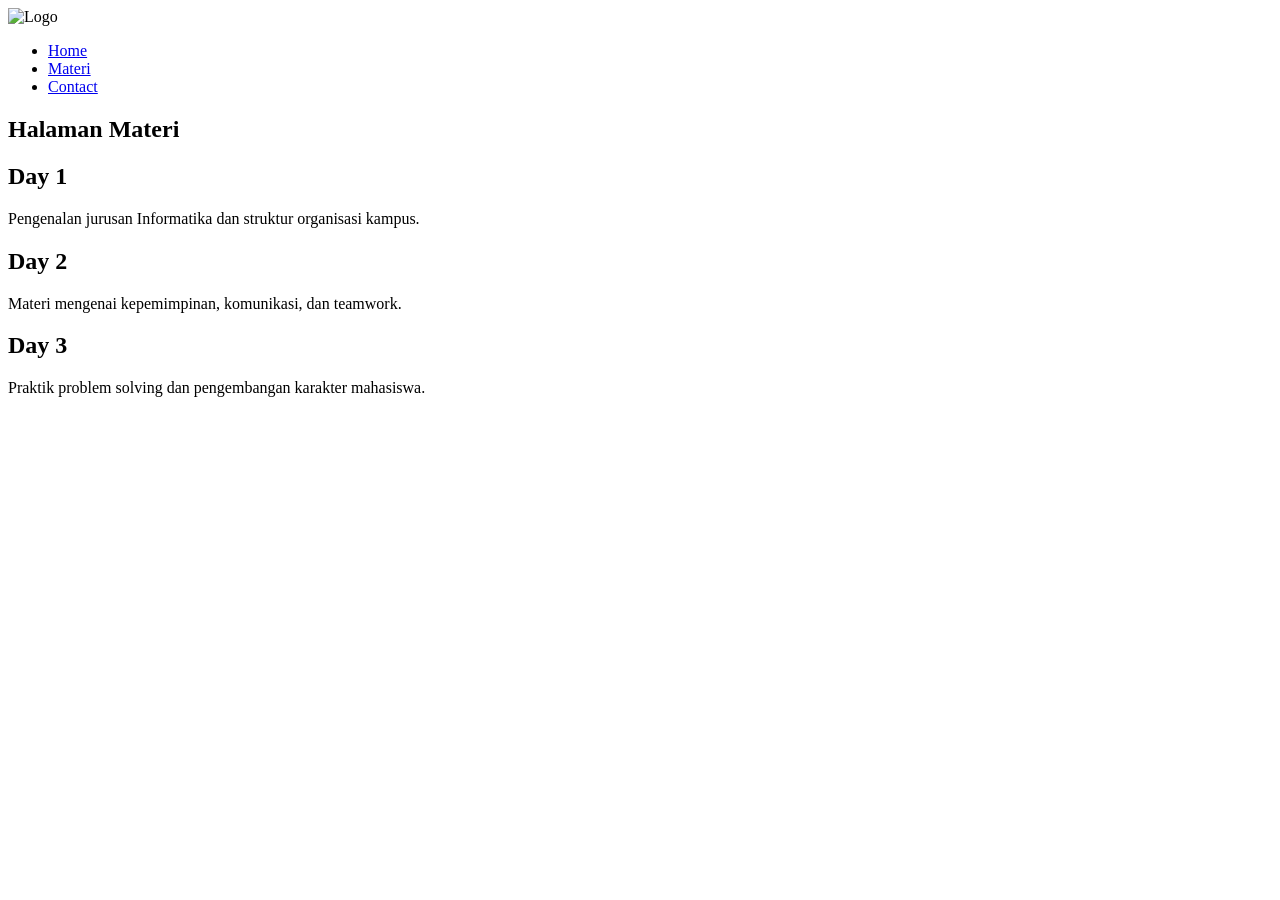
==== materi.html @ 0d0f9a45 "Add files via upload" ====
<!DOCTYPE html>
<html lang="id">
<head>
    <meta charset="UTF-8">
    <meta name="viewport" content="width=device-width, initial-scale=1.0">
    <title>Materi - ShiroPuks</title>

    <link rel="stylesheet" href="style.css">
</head>
<body>

    <nav class="navbar">
        <div class="logo">
            <img src="images/logo.jpg" alt="Logo">
        </div>

        <ul class="nav-links">
            <li><a href="/">Home</a></li>
            <li><a href="/materi.html">Materi</a></li>
            <li><a href="/contact.html">Contact</a></li>
        </ul>
    </nav>

    <section class="hero">
        <div class="feature-card">
            <h1>Halaman Materi</h1>
            <div class="day-box">

        <h2>Day 1</h2>

        <p>
            Pengenalan jurusan Informatika dan struktur organisasi kampus.
        </p>

    </div>

    <!-- DAY 2 -->
    <div class="day-box">

        <h2>Day 2</h2>

        <p>
            Materi mengenai kepemimpinan, komunikasi, dan teamwork.
        </p>

    </div>

    <!-- DAY 3 -->
    <div class="day-box">

        <h2>Day 3</h2>

        <p>
            Praktik problem solving dan pengembangan karakter mahasiswa.
        </p>

    </div>
    

        
    </section>
    <script src="script.js"></script>

</body>
</html>
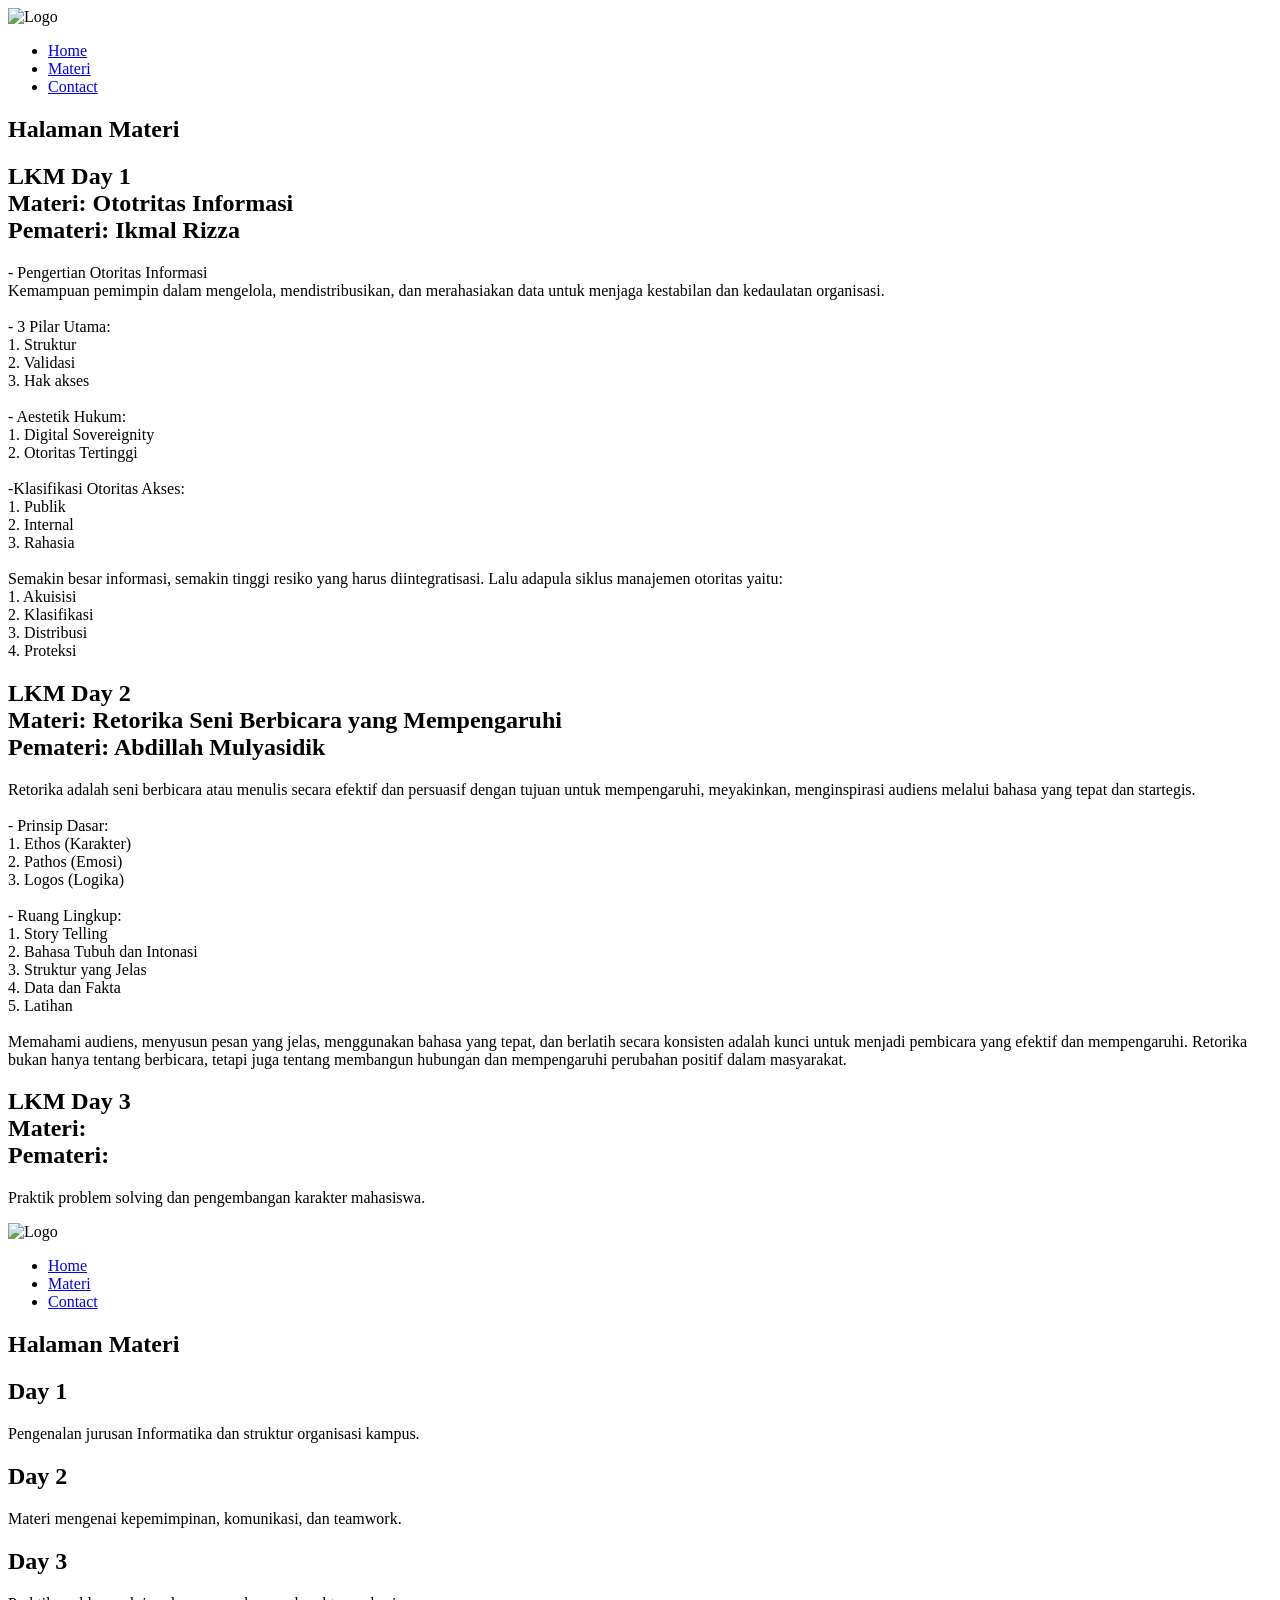
==== commit a62e4d59: "Refactor materi.html to include detailed content" ====
--- a/materi.html
+++ b/materi.html
@@ -1,4 +1,117 @@
 <!DOCTYPE html>
+<html lang="id">
+<head>
+    <meta charset="UTF-8">
+    <meta name="viewport" content="width=device-width, initial-scale=1.0">
+    <title>Materi - ShiroPuks</title>
+
+    <link rel="stylesheet" href="style.css">
+</head>
+<body>
+
+    <nav class="navbar">
+        <div class="logo">
+            <img src="images/logo.jpg" alt="Logo">
+        </div>
+
+        <ul class="nav-links">
+            <li><a href="/">Home</a></li>
+            <li><a href="/materi.html">Materi</a></li>
+            <li><a href="/contact.html">Contact</a></li>
+        </ul>
+    </nav>
+
+    <section class="hero">
+        <div class="feature-card">
+            <h1>Halaman Materi</h1>
+            </div></section>
+            <section class="hero">
+            <div class="day-box">
+        
+        <h2>LKM Day 1<br>
+            Materi: Ototritas Informasi<br>
+            Pemateri: Ikmal Rizza<br>
+        </h2>
+
+        <p>
+            - Pengertian Otoritas Informasi<br>
+            Kemampuan pemimpin dalam mengelola, mendistribusikan, dan merahasiakan data untuk menjaga kestabilan dan kedaulatan organisasi.<br><br>
+
+            - 3 Pilar Utama:<br>
+            1. Struktur<br>
+            2. Validasi<br>
+            3. Hak akses<br>
+            <br>
+            - Aestetik Hukum:<br>
+            1. Digital Sovereignity<br>
+            2. Otoritas Tertinggi<br>
+            <br>
+            -Klasifikasi Otoritas Akses:<br>
+            1. Publik<br>
+            2. Internal<br>
+            3. Rahasia<br>
+            <br>
+            Semakin besar informasi, semakin tinggi resiko yang harus diintegratisasi. Lalu adapula siklus manajemen otoritas yaitu:<br>
+            1. Akuisisi<br>
+            2. Klasifikasi<br>
+            3. Distribusi<br>
+            4. Proteksi<br>
+        </p>
+
+    </div>
+    </section>
+
+    <!-- DAY 2 -->
+    <section class="hero">
+    <div class="day-box">
+
+        <h2>LKM Day 2<br>
+            Materi: Retorika Seni Berbicara yang Mempengaruhi<br>
+            Pemateri: Abdillah Mulyasidik<br>
+        </h2>
+
+        <p>
+            Retorika adalah seni berbicara atau menulis secara efektif dan persuasif dengan tujuan untuk mempengaruhi, meyakinkan, menginspirasi audiens melalui bahasa yang tepat dan startegis.
+            <br><br>
+            - Prinsip Dasar:<br>
+            1. Ethos (Karakter)<br>
+            2. Pathos (Emosi)<br>
+            3. Logos (Logika)<br>
+            <br>
+            - Ruang Lingkup:<br>
+            1. Story Telling<br>
+            2. Bahasa Tubuh dan Intonasi<br>
+            3. Struktur yang Jelas<br>
+            4. Data dan Fakta<br>
+            5. Latihan<br>
+            <br>
+            Memahami audiens, menyusun pesan yang jelas, menggunakan bahasa yang tepat, dan berlatih secara konsisten adalah kunci untuk menjadi pembicara yang efektif dan mempengaruhi. Retorika bukan hanya tentang berbicara, tetapi juga tentang membangun hubungan dan mempengaruhi perubahan positif dalam masyarakat.
+        </p>
+
+    </div>
+    </section>
+
+    <!-- DAY 3 -->
+    <section class="hero">
+    <div class="day-box">
+
+        <h2>LKM Day 3<br>
+        Materi: <br>
+        Pemateri:<br>
+        </h2>
+
+        <p>
+            Praktik problem solving dan pengembangan karakter mahasiswa.
+        </p>
+
+    </div>
+    </section>
+
+        
+    <script src="script.js"></script>
+
+</body>
+</html><!DOCTYPE html>
 <html lang="id">
 <head>
     <meta charset="UTF-8">
@@ -62,4 +175,4 @@
     <script src="script.js"></script>
 
 </body>
-</html>+</html>
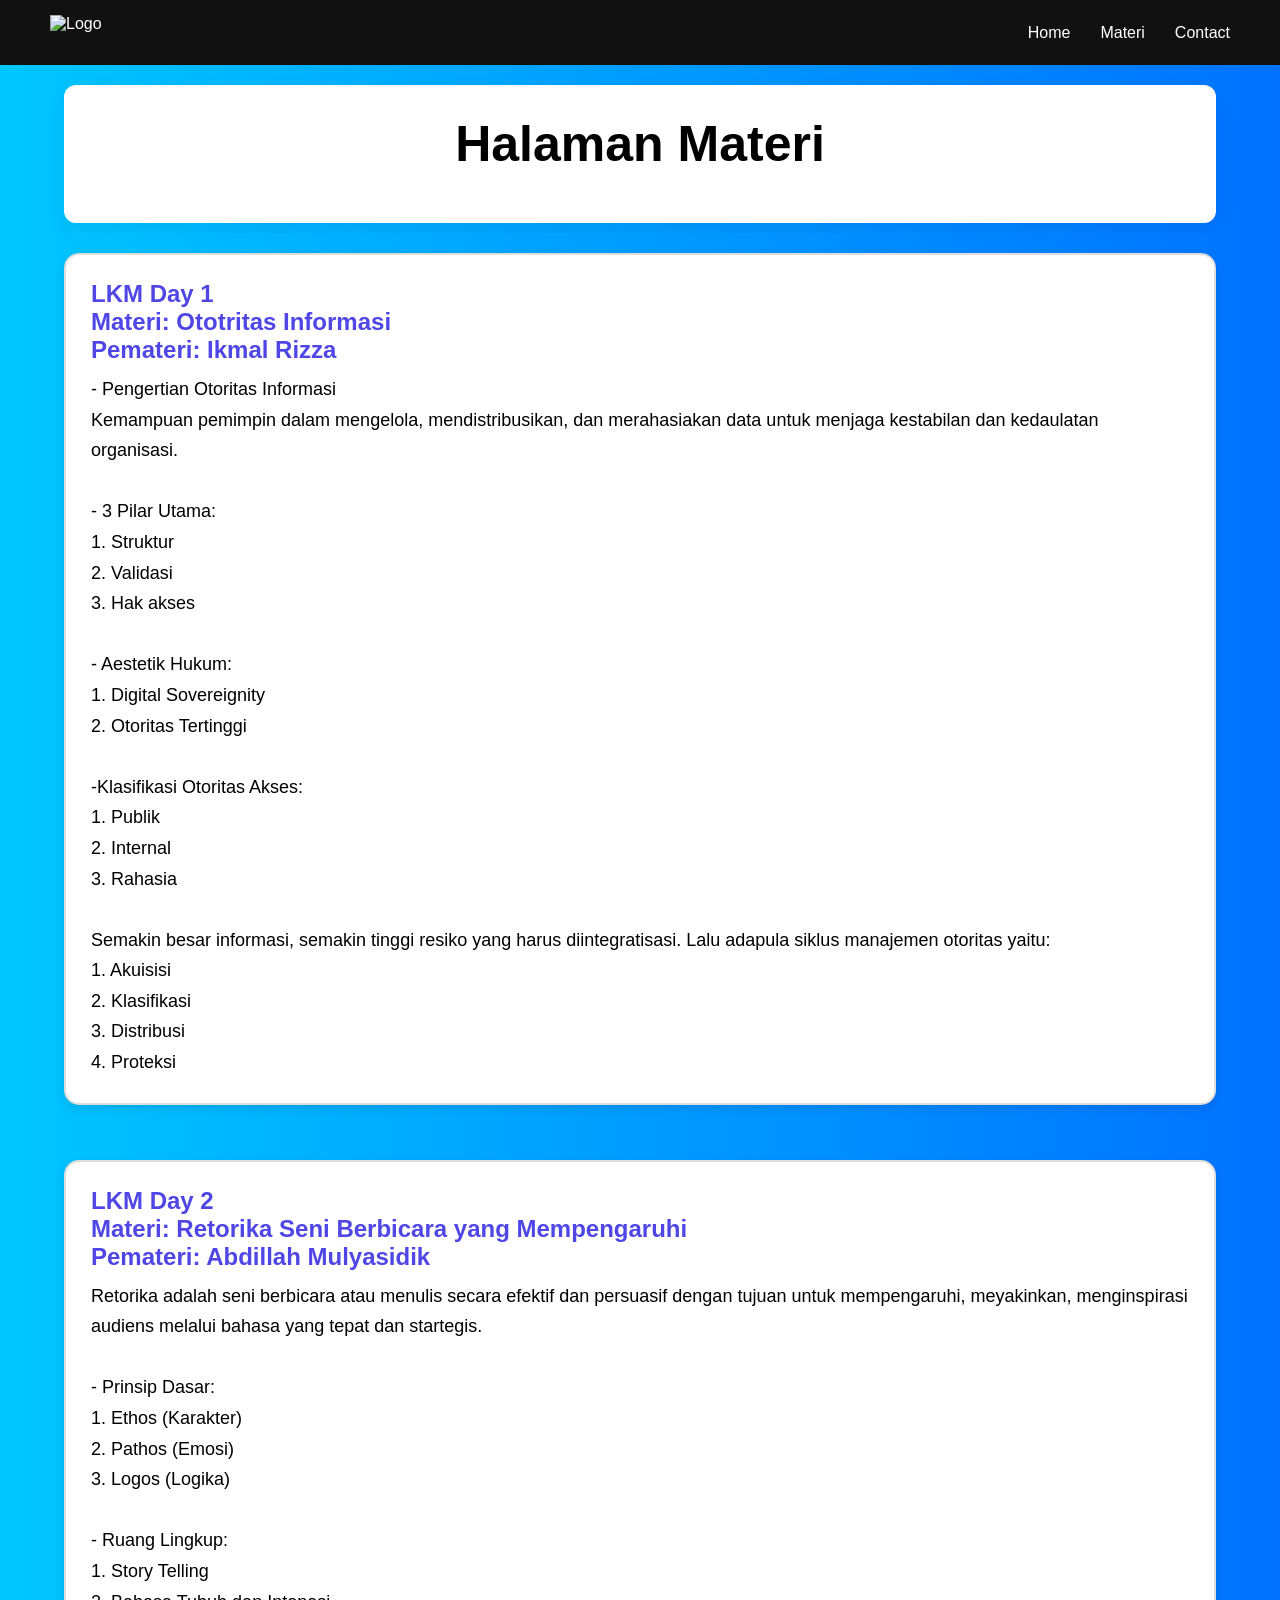
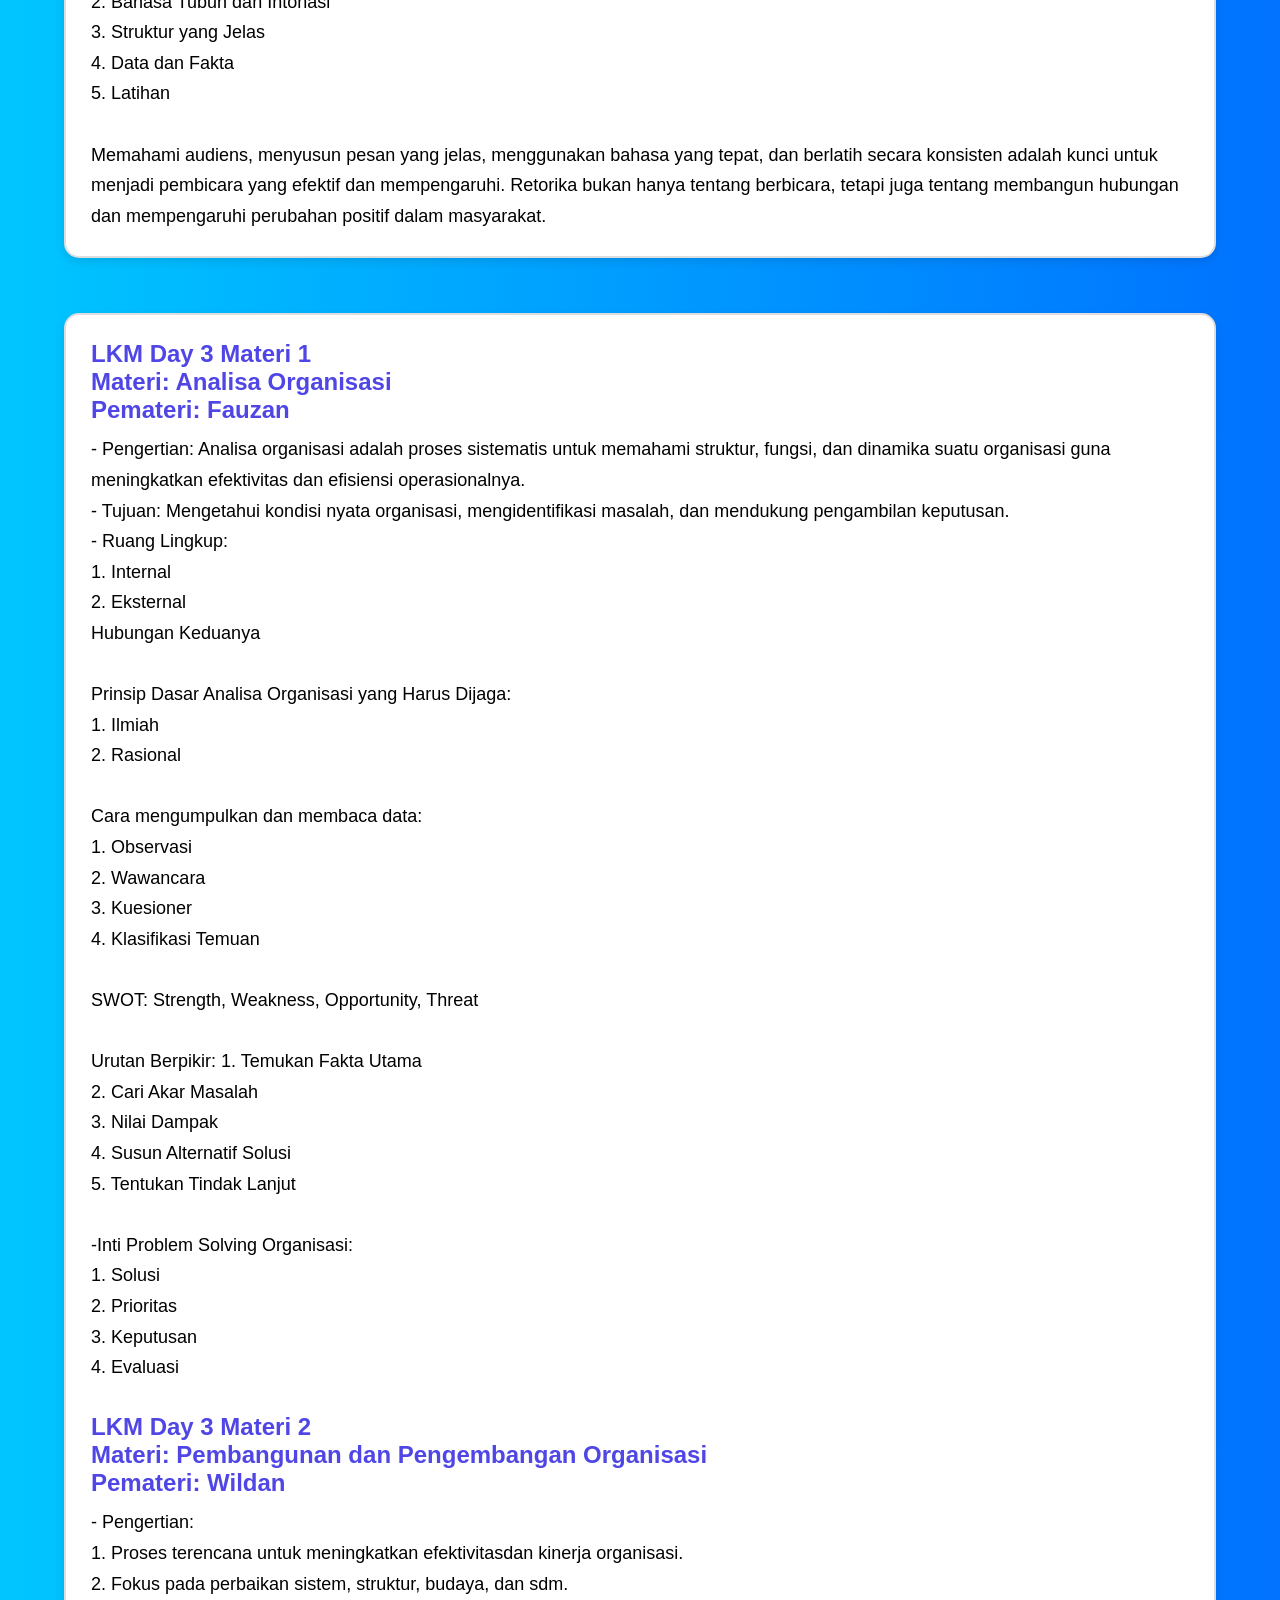
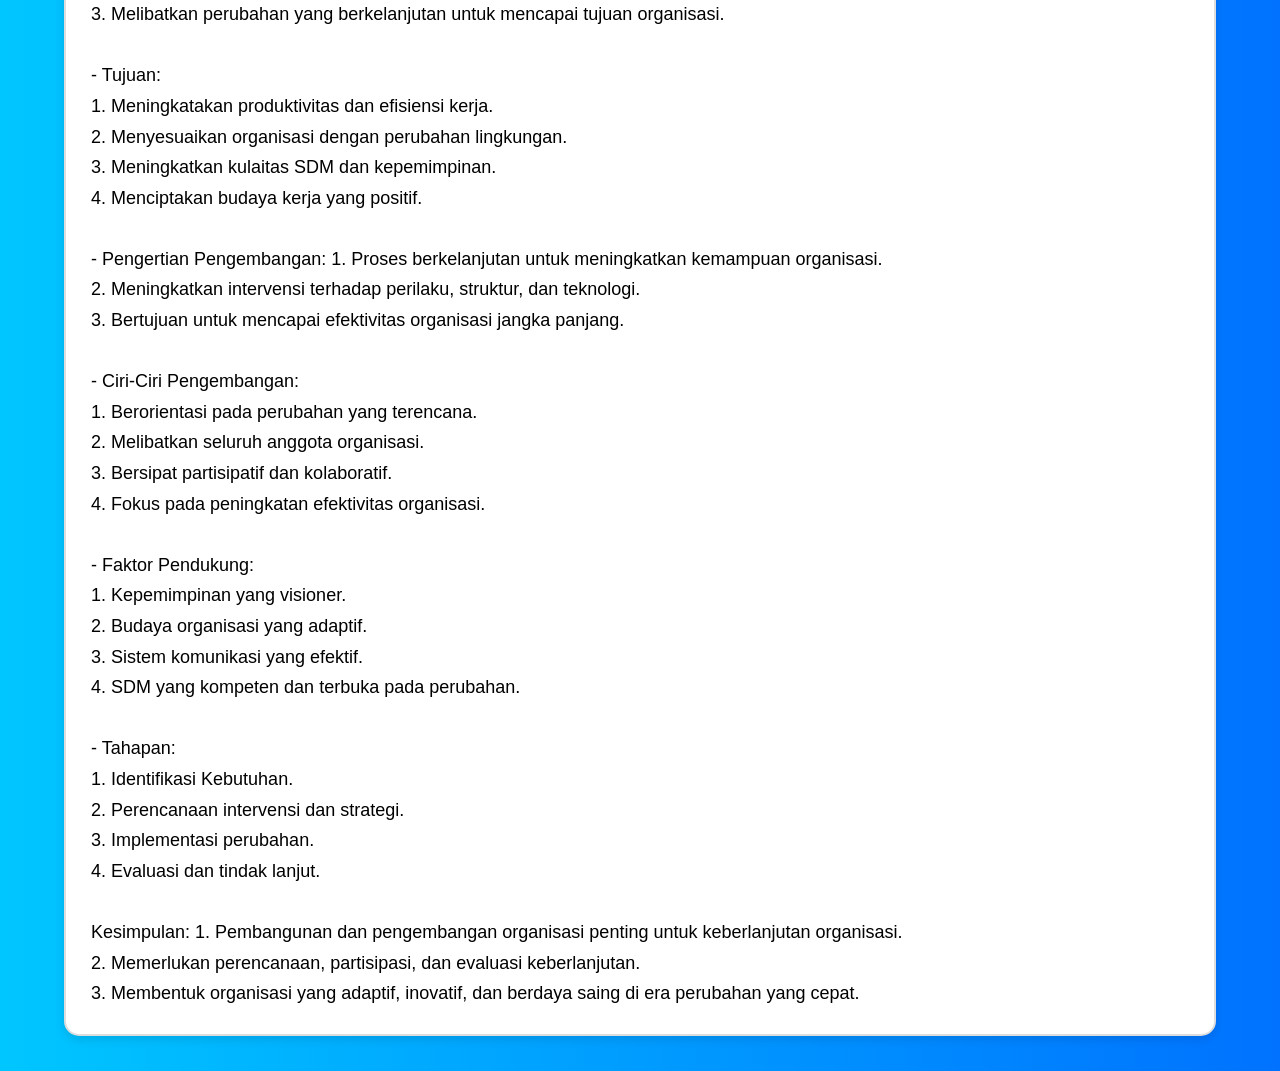
==== commit ff08d08e: "Update materi.html" ====
--- a/materi.html
+++ b/materi.html
@@ -95,14 +95,91 @@
     <section class="hero">
     <div class="day-box">
 
-        <h2>LKM Day 3<br>
-        Materi: <br>
-        Pemateri:<br>
+        <h2>LKM Day 3 Materi 1<br>
+        Materi: Analisa Organisasi<br>
+        Pemateri: Fauzan<br>
         </h2>
 
         <p>
-            Praktik problem solving dan pengembangan karakter mahasiswa.
+            - Pengertian: Analisa organisasi adalah proses sistematis untuk memahami struktur, fungsi, dan dinamika suatu organisasi guna meningkatkan efektivitas dan efisiensi operasionalnya.<br>
+            - Tujuan: Mengetahui kondisi nyata organisasi, mengidentifikasi masalah, dan mendukung pengambilan keputusan.<br>
+            - Ruang Lingkup:<br>
+            1. Internal<br>
+            2. Eksternal<br>
+            Hubungan Keduanya<br>
+            <br>
+            Prinsip Dasar Analisa Organisasi yang Harus Dijaga:<br>
+            1. Ilmiah<br>
+            2. Rasional<br>
+            <br>
+            Cara mengumpulkan dan membaca data:<br>
+            1. Observasi<br>
+            2. Wawancara<br>
+            3. Kuesioner<br>
+            4. Klasifikasi Temuan<br>
+            <br>
+            SWOT: Strength, Weakness, Opportunity, Threat<br>
+            <br>
+            Urutan Berpikir:
+            1. Temukan Fakta Utama<br>
+            2. Cari Akar Masalah<br>
+            3. Nilai Dampak<br>
+            4. Susun Alternatif Solusi<br>
+            5. Tentukan Tindak Lanjut<br>
+            <br>
+            -Inti Problem Solving Organisasi:<br>
+            1. Solusi<br>
+            2. Prioritas<br>
+            3. Keputusan<br>
+            4. Evaluasi<br><br>
         </p>
+
+        <h2>LKM Day 3 Materi 2<br>
+        Materi: Pembangunan dan Pengembangan Organisasi<br>
+        Pemateri: Wildan<br>
+        </h2>
+
+        <p>
+            - Pengertian:<br> 
+            1. Proses terencana untuk meningkatkan efektivitasdan kinerja organisasi.<br>
+            2. Fokus pada perbaikan sistem, struktur, budaya, dan sdm.<br>
+            3. Melibatkan perubahan yang berkelanjutan untuk mencapai tujuan organisasi.<br>
+            <br>
+            - Tujuan: <br>
+            1. Meningkatakan produktivitas dan efisiensi kerja.<br>
+            2. Menyesuaikan organisasi dengan perubahan lingkungan.<br>
+            3. Meningkatkan kulaitas SDM dan kepemimpinan.<br>
+            4. Menciptakan budaya kerja yang positif.<br>
+            <br>
+            - Pengertian Pengembangan:
+            1. Proses berkelanjutan untuk meningkatkan kemampuan organisasi.<br>
+            2. Meningkatkan intervensi terhadap perilaku, struktur, dan teknologi.<br>
+            3. Bertujuan untuk mencapai efektivitas organisasi jangka panjang.<br>
+            <br>
+            - Ciri-Ciri Pengembangan:<br>
+            1. Berorientasi pada perubahan yang terencana.<br>
+            2. Melibatkan seluruh anggota organisasi.<br>
+            3. Bersipat partisipatif dan kolaboratif.<br>
+            4. Fokus pada peningkatan efektivitas organisasi.<br>
+            <br>
+            - Faktor Pendukung:<br>
+            1. Kepemimpinan yang visioner.<br>
+            2. Budaya organisasi yang adaptif.<br>
+            3. Sistem komunikasi yang efektif.<br>
+            4. SDM yang kompeten dan terbuka pada perubahan.<br>
+            <br>
+            - Tahapan:<br>
+            1. Identifikasi Kebutuhan.<br>
+            2. Perencanaan intervensi dan strategi.<br>
+            3. Implementasi perubahan.<br>
+            4. Evaluasi dan tindak lanjut.<br>
+                <br>
+            Kesimpulan: 
+            1. Pembangunan dan pengembangan organisasi penting untuk keberlanjutan organisasi.<br>
+            2. Memerlukan perencanaan, partisipasi, dan evaluasi keberlanjutan.<br>
+            3. Membentuk organisasi yang adaptif, inovatif, dan berdaya saing di era perubahan yang cepat.
+        </p>
+
 
     </div>
     </section>
@@ -111,68 +188,4 @@
     <script src="script.js"></script>
 
 </body>
-</html><!DOCTYPE html>
-<html lang="id">
-<head>
-    <meta charset="UTF-8">
-    <meta name="viewport" content="width=device-width, initial-scale=1.0">
-    <title>Materi - ShiroPuks</title>
-
-    <link rel="stylesheet" href="style.css">
-</head>
-<body>
-
-    <nav class="navbar">
-        <div class="logo">
-            <img src="images/logo.jpg" alt="Logo">
-        </div>
-
-        <ul class="nav-links">
-            <li><a href="/">Home</a></li>
-            <li><a href="/materi.html">Materi</a></li>
-            <li><a href="/contact.html">Contact</a></li>
-        </ul>
-    </nav>
-
-    <section class="hero">
-        <div class="feature-card">
-            <h1>Halaman Materi</h1>
-            <div class="day-box">
-
-        <h2>Day 1</h2>
-
-        <p>
-            Pengenalan jurusan Informatika dan struktur organisasi kampus.
-        </p>
-
-    </div>
-
-    <!-- DAY 2 -->
-    <div class="day-box">
-
-        <h2>Day 2</h2>
-
-        <p>
-            Materi mengenai kepemimpinan, komunikasi, dan teamwork.
-        </p>
-
-    </div>
-
-    <!-- DAY 3 -->
-    <div class="day-box">
-
-        <h2>Day 3</h2>
-
-        <p>
-            Praktik problem solving dan pengembangan karakter mahasiswa.
-        </p>
-
-    </div>
-    
-
-        
-    </section>
-    <script src="script.js"></script>
-
-</body>
 </html>
--- a/style.css
+++ b/style.css
@@ -0,0 +1,426 @@
+* {
+    margin: 0;
+    padding: 0;
+    box-sizing: border-box;
+}
+
+/* Responsive */
+@media (max-width: 768px) {
+    .features {
+        flex-direction: column;
+        align-items: center;
+    }
+}
+
+/* Responsive */
+@media (max-width: 768px) {
+    .contact-wrapper {
+        grid-template-columns: 1fr;
+    }
+}
+
+@keyframes fadeIn {
+    from { opacity: 0; transform: translateY(-10px); }
+    to { opacity: 1; transform: translateY(0); }
+}
+
+html {
+    scroll-behavior: smooth;
+}
+
+.buttons{
+    display:grid;
+    grid-template-columns:repeat(4,1fr);
+    gap:10px;
+}
+
+.buttons button{
+    height:60px;
+    font-size:20px;
+    border:none;
+    border-radius:8px;
+    cursor:pointer;
+}
+
+button{
+background:#333;
+color:white;
+}
+
+button:hover{
+background:#555;
+}
+
+body {
+    font-family: Arial, sans-serif;
+    color: #333;
+}
+
+.btn-primary {
+    background: #0072ff;
+    color: white;
+    padding: 12px 20px;
+    border: none;
+    border-radius: 8px;
+    cursor: pointer;
+    transition: 0.3s;
+}
+
+.btn-primary:hover {
+    background: #005ac1;
+}
+
+.btn-secondary {
+    background: #f0f0f0;
+    border: none;
+    padding: 10px;
+    border-radius: 8px;
+    cursor: pointer;
+    margin-top: 10px;
+}
+
+.card {
+    background: white;
+    padding: 30px;
+    width: 260px;
+    text-align: center;
+    border-radius: 10px;
+    box-shadow: 0 8px 20px rgba(0,0,0,0.1);
+    transition: 0.3s;
+}
+
+.card:hover {
+    transform: translateY(-8px);
+    box-shadow: 0 15px 30px rgba(0,0,0,0.15);
+}
+
+.close {
+    position: absolute;
+    right: 15px;
+    top: 10px;
+    font-size: 35px;
+    cursor: pointer;
+}
+
+/* Contact */
+.contact {
+    padding: 60px 20px;
+    text-align: center;
+}
+
+/* ===== CONTACT PAGE ===== */
+
+.contact-page {
+    padding: 80px 20px;
+    background-color: #f4f7fa;
+}
+
+.contact-wrapper {
+    display: grid;
+    grid-template-columns: 1fr 1fr;
+    gap: 50px;
+}
+
+.contact-form,
+.contact-info {
+    background: white;
+    padding: 40px;
+    border-radius: 12px;
+    box-shadow: 0 10px 25px rgba(0, 0, 0, 0.05);
+}
+
+.contact-form h2,
+.contact-info h2 {
+    margin-bottom: 25px;
+    color: #0072ff;
+}
+
+.container {
+    max-width: 1200px;
+    margin: auto;
+    padding: 0 20px;
+}
+
+.cta-btn {
+    display: inline-block;
+    padding: 12px 24px;
+    background-color: #0072ff;
+    color: rgb(255, 255, 255);
+    text-decoration: none;
+    border-radius: 10px;
+    font-weight: bold;
+    transition: 0.3s;
+}
+
+.cta-btn:hover {
+    background-color: #261e91;
+    transform: translateY(-2px);
+}
+
+.materi {
+    padding: 60px 10%;
+}
+
+.day-box {
+    background: white;
+    border: 2px solid #ddd;
+    border-radius: 15px;
+    padding: 25px;
+    margin-bottom: 25px;
+
+    box-shadow: 0 4px 10px rgba(0,0,0,0.1);
+
+    transition: 0.3s;
+}
+
+.day-box:hover {
+    transform: translateY(-5px);
+}
+
+.day-box h2 {
+    margin-bottom: 10px;
+    color: #4f46e5;
+}
+
+.day-box p {
+    line-height: 1.7;
+}
+
+#display{
+    width:100%;
+    height:60px;
+    font-size:24px;
+    text-align:right;
+    margin-bottom:15px;
+    padding:10px;
+}
+
+.divider {
+    margin: 15px 0;
+    color: #888;
+}
+
+/* Features */
+.features {
+    display: flex;
+    justify-content: center;
+    gap: 30px;
+    padding: 80px 20px;
+    background-color: #f9f9f9;
+}
+
+/* ===== FEATURES PAGE ===== */
+
+.features-page {
+    padding: 80px 20px;
+    background-color: #f9f9f9;
+}
+
+.features-grid {
+    display: grid;
+    grid-template-columns: repeat(auto-fit, minmax(250px, 1fr));
+    gap: 30px;
+    margin-top: 40px;
+}
+
+.feature-card {
+    background: white;
+    padding: 30px;
+    border-radius: 12px;
+    box-shadow: 0 10px 25px rgba(0, 0, 0, 0.05);
+    text-align: center;
+    transition: transform 0.3s ease, box-shadow 0.3s ease;
+}
+
+.feature-card:hover {
+    transform: translateY(-8px);
+    box-shadow: 0 15px 35px rgba(0, 0, 0, 0.1);
+}
+
+.feature-card h3 {
+    margin-bottom: 15px;
+    font-size: 20px;
+    color: #0072ff;
+}
+
+.feature-card p {
+    color: #555;
+    font-size: 15px;
+    line-height: 1.6;
+}
+
+/* Footer */
+footer {
+    background: #111;
+    color: white;
+    text-align: center;
+    padding: 20px;
+}
+
+.form-group {
+    margin-bottom: 20px;
+}
+
+.form-group label {
+    display: block;
+    margin-bottom: 8px;
+    font-weight: 600;
+}
+
+.form-group input,
+.form-group textarea {
+    width: 100%;
+    padding: 12px;
+    border: 1px solid #ddd;
+    border-radius: 8px;
+    font-size: 14px;
+}
+
+.form-group input:focus,
+.form-group textarea:focus {
+    outline: none;
+    border-color: #0072ff;
+}
+
+/* Hero */
+.hero {
+    background: linear-gradient(to right, #00c6ff, #0072ff);
+    display: left;
+    flex-direction: column;
+    justify-content: center;
+    align-items: center;
+    color: rgb(0, 0, 0);
+    text-align: left;
+    padding: 20px 5% 10px;
+}
+
+.hero h1 {
+    font-size: 50px;
+    margin-bottom: 20px;
+}
+
+.hero p {
+    font-size: 18px;
+    margin-bottom: 0px;
+}
+
+.hero button {
+    padding: 12px 30px;
+    border: none;
+    border-radius: 5px;
+    background: white;
+    color: #0072ff;
+    font-weight: bold;
+    cursor: pointer;
+    transition: 0.3s;
+}
+
+.hero button:hover {
+    background: #f0f0f0;
+}
+
+.login-btn {
+    background: #0072ff;
+    color: white;
+    border: none;
+    padding: 8px 16px;
+    border-radius: 6px;
+    cursor: pointer;
+}
+
+.logo {
+    display: flex;
+    align-items: center;
+}
+
+.logo img {
+    height: 35px;
+    width: auto;
+    object-fit: contain;
+}
+
+.modal {
+    display: none;
+    position: fixed;
+    z-index: 999;
+    left: 0;
+    top: 0;
+    width: 100%;
+    height: 100%;
+    background: rgba(0,0,0,0.5);
+    justify-content: center;
+    align-items: center;
+}
+
+.modal-content {
+    background: white;
+    padding: 40px;
+    border-radius: 12px;
+    width: 350px;
+    text-align: center;
+    position: relative;
+    animation: fadeIn 0.3s ease;
+}
+
+.modal-content input {
+    width: 100%;
+    padding: 12px;
+    margin: 10px 0;
+    border-radius: 8px;
+    border: 1px solid #000000;
+}
+
+
+/* Navbar */
+.navbar {
+    display: flex;
+    justify-content: space-between;
+    align-items: center;
+    padding: 15px 50px;
+    background-color: #111;
+    color: white;
+}
+
+.nav-links {
+    list-style: none;
+    display: flex;
+    gap: 30px;
+}
+
+.nav-links a {
+    text-decoration: none;
+    color: white;
+    transition: 0.3s;
+}
+
+.nav-links a.active {
+    border-bottom: 2px solid #00c6ff;
+}
+
+.nav-links a:hover {
+    color: #00c6ff;
+}
+
+.page-hero {
+    padding: 120px 20px 80px;
+    background: linear-gradient(to right, #00c6ff, #0072ff);
+    color: white;
+    text-align: center;
+}
+
+.page-hero h1 {
+    font-size: 42px;
+    margin-bottom: 15px;
+}
+
+.page-hero p {
+    font-size: 18px;
+}
+
+#result{
+    color: rgb(0, 0, 0);
+    font-weight: bold;
+    font-size: 22px;
+    margin-top: 15px;
+}
+
